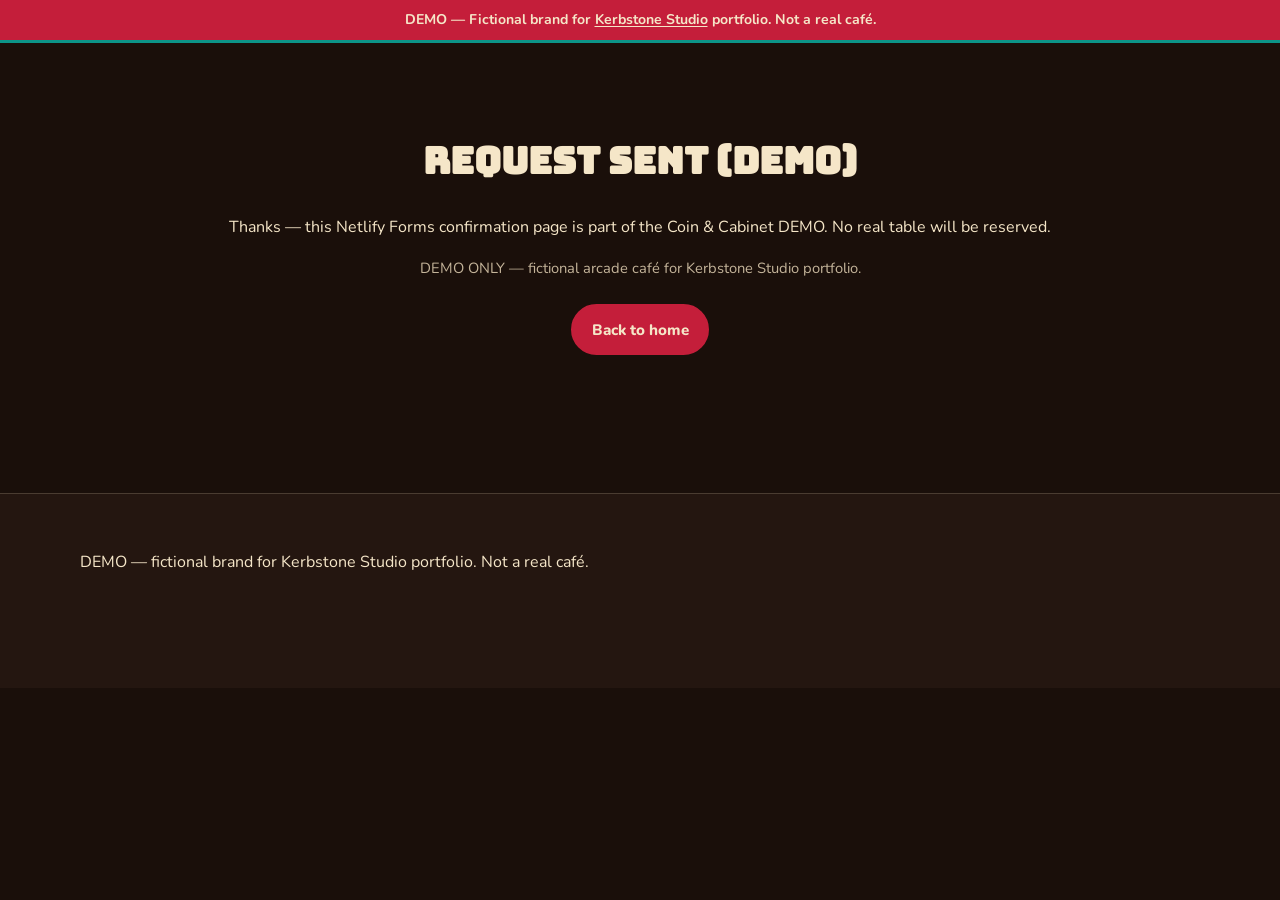
==== thanks.html @ 10a11011 "Initial DEMO Spark: coin-cabinet (fictional game site) Kerbstone Studio portfolio DEMO ONLY — not a " ====
<!DOCTYPE html>
<html lang="en-GB">
<head>
  <meta charset="UTF-8" />
  <meta name="viewport" content="width=device-width, initial-scale=1" />
  <meta name="robots" content="noindex, nofollow" />
  <meta name="description" content="DEMO — Coin &amp; Cabinet booking confirmation. Not a real venue." />
  <title>Thanks — Coin &amp; Cabinet DEMO</title>
  <link rel="preconnect" href="https://fonts.googleapis.com" />
  <link rel="preconnect" href="https://fonts.gstatic.com" crossorigin />
  <link href="https://fonts.googleapis.com/css2?family=Bungee&family=Nunito:wght@400;600;700;800&display=swap" rel="stylesheet" />
  <link rel="stylesheet" href="styles.css" />
</head>
<body>
  <div class="demo-banner" role="status"><strong>DEMO</strong> — Fictional brand for <em>Kerbstone Studio</em> portfolio. Not a real café.</div>
  <main class="thanks wrap">
    <h1>Request sent (demo)</h1>
    <p>Thanks — this Netlify Forms confirmation page is part of the Coin &amp; Cabinet DEMO. No real table will be reserved.</p>
    <p class="demo-note">DEMO ONLY — fictional arcade café for Kerbstone Studio portfolio.</p>
    <p style="margin-top:1.5rem"><a class="btn btn-accent" href="/">Back to home</a></p>
  </main>
  <footer class="site-footer"><div class="wrap"><p>DEMO — fictional brand for Kerbstone Studio portfolio. Not a real café.</p></div></footer>
</body>
</html>
---- styles.css ----
/* Coin & Cabinet DEMO — Kerbstone Studio Spark · cream / cherry / teal */
:root {
  --bg: #1a0f0a; --bg2: #241610; --surface: #2e1c14; --surface2: #3a2418;
  --cream: #f5e6c8; --text: #f5e6c8; --muted: #c4b49a;
  --cherry: #c41e3a; --cherry2: #e63950; --teal: #0d9488; --teal2: #14b8a6; --amber: #f5a623;
  --accent: var(--cherry); --accent2: var(--cherry2); --accent-ink: #f5e6c8;
  --line: rgba(245,230,200,.18); --card: rgba(46,28,20,.92); --glow: rgba(196,30,58,.4);
  --mesh1: #2a1810; --mesh2: #1f1210;
  --display: 'Bungee', system-ui, sans-serif; --body: 'Nunito', system-ui, sans-serif;
  --radius: 16px; --radius-sm: 10px; --wrap: 1120px; --header-h: 72px;
  --ease: cubic-bezier(.22,1,.36,1);
}
*,*::before,*::after{box-sizing:border-box}
html{scroll-behavior:smooth}
@media (prefers-reduced-motion:reduce){
  html{scroll-behavior:auto}
  *,*::before,*::after{animation-duration:.01ms!important;animation-iteration-count:1!important;transition-duration:.01ms!important}
  .reveal{opacity:1!important;transform:none!important}
}
body{margin:0;font-family:var(--body);color:var(--text);background:var(--bg);line-height:1.6;-webkit-font-smoothing:antialiased;padding-bottom:72px}
img,svg{max-width:100%;display:block}
a{color:var(--teal2);text-underline-offset:3px}
a:hover{color:var(--amber)}
.wrap{width:min(100% - 2rem,var(--wrap));margin-inline:auto}
.narrow{width:min(100% - 2rem,720px)}
.skip-link{position:absolute;left:-999px;top:0;background:var(--cherry);color:var(--cream);padding:.75rem 1rem;z-index:1000;border-radius:0 0 var(--radius-sm) 0;font-weight:800}
.skip-link:focus{left:0}
.demo-banner{background:var(--cherry);color:var(--cream);text-align:center;padding:.55rem 1rem;font-size:.88rem;font-weight:700;position:sticky;top:0;z-index:60;border-bottom:3px solid var(--teal)}
.demo-banner em{font-style:normal;text-decoration:underline;text-underline-offset:2px}
.demo-note{color:var(--muted);font-size:.92rem}
.demo-pill{display:inline-block;font-size:.72rem;font-weight:800;letter-spacing:.04em;text-transform:uppercase;padding:.2rem .55rem;border-radius:999px;background:rgba(13,148,136,.2);color:var(--teal2);border:1px solid rgba(13,148,136,.45)}
.site-header{position:sticky;top:0;z-index:50;backdrop-filter:blur(14px);background:color-mix(in srgb,var(--bg) 84%,transparent);border-bottom:1px solid var(--line);transition:box-shadow .3s var(--ease)}
.site-header.is-scrolled{box-shadow:0 8px 30px rgba(0,0,0,.35)}
.header-inner{display:flex;align-items:center;gap:1rem;min-height:var(--header-h)}
.logo{display:flex;align-items:center;gap:.75rem;text-decoration:none;color:var(--text)}
.logo-name{display:block;font-family:var(--display);font-size:1rem;letter-spacing:.02em;line-height:1.15;color:var(--cream)}
.logo-tag{display:block;font-size:.72rem;color:var(--muted);font-weight:700}
.nav{display:flex;gap:1.1rem;margin-left:auto;align-items:center}
.nav a{color:var(--muted);text-decoration:none;font-weight:700;font-size:.92rem;padding:.35rem 0;border-bottom:2px solid transparent;transition:color .2s,border-color .2s}
.nav a:hover,.nav a:focus-visible{color:var(--cream);border-bottom-color:var(--teal)}
.nav-toggle{display:none;margin-left:auto;background:var(--surface2);border:1px solid var(--line);color:var(--text);width:44px;height:44px;border-radius:var(--radius-sm);cursor:pointer;align-items:center;justify-content:center}
.nav-toggle:focus-visible{outline:2px solid var(--teal);outline-offset:2px}
.nav-toggle-bars{display:flex;flex-direction:column;gap:5px;width:18px}
.nav-toggle-bars span{display:block;height:2px;background:var(--cream);border-radius:2px;transition:transform .25s var(--ease),opacity .2s}
.nav-toggle[aria-expanded="true"] .nav-toggle-bars span:nth-child(1){transform:translateY(7px) rotate(45deg)}
.nav-toggle[aria-expanded="true"] .nav-toggle-bars span:nth-child(2){opacity:0}
.nav-toggle[aria-expanded="true"] .nav-toggle-bars span:nth-child(3){transform:translateY(-7px) rotate(-45deg)}
.header-cta{flex-shrink:0}
.btn{display:inline-flex;align-items:center;justify-content:center;gap:.5rem;font-family:var(--body);font-weight:800;font-size:.95rem;text-decoration:none;padding:.7rem 1.15rem;border-radius:999px;border:2px solid transparent;cursor:pointer;transition:transform .2s var(--ease),box-shadow .2s,background .2s,color .2s,border-color .2s}
.btn:focus-visible{outline:2px solid var(--teal2);outline-offset:3px}
.btn:hover{transform:translateY(-1px)}
.btn-accent{background:var(--cherry);color:var(--cream);box-shadow:0 0 0 0 var(--glow);border-color:var(--cherry)}
.btn-accent:hover{box-shadow:0 8px 28px var(--glow);background:var(--cherry2)}
.btn-ghost{background:transparent;color:var(--cream);border-color:var(--line)}
.btn-ghost:hover{border-color:var(--teal);color:var(--teal2)}
.btn-block{width:100%}
.btn-lg{padding:.9rem 1.4rem;font-size:1rem}
.hero{position:relative;overflow:hidden;padding:clamp(2.5rem,6vw,5rem) 0 clamp(3rem,7vw,5.5rem);background:radial-gradient(ellipse 80% 60% at 85% 15%,rgba(13,148,136,.28),transparent 55%),radial-gradient(ellipse 60% 50% at 10% 80%,rgba(196,30,58,.22),transparent 50%),linear-gradient(160deg,var(--bg) 0%,var(--mesh1) 45%,var(--bg2) 100%)}
.hero::before{content:"";position:absolute;inset:0;pointer-events:none;opacity:.35;background-image:radial-gradient(circle at 1px 1px,var(--line) 1px,transparent 0);background-size:28px 28px;mask-image:linear-gradient(180deg,#000,transparent 85%)}
.hero-grid{position:relative;display:grid;gap:2.5rem;align-items:center;grid-template-columns:1.1fr .9fr}
.eyebrow{display:inline-flex;align-items:center;gap:.5rem;font-size:.8rem;font-weight:800;letter-spacing:.08em;text-transform:uppercase;color:var(--teal2);margin:0 0 .75rem}
.hero h1{font-family:var(--display);font-size:clamp(2rem,5vw,3.2rem);line-height:1.1;letter-spacing:.01em;margin:0 0 .5rem;color:var(--cream)}
.tagline{font-family:var(--display);font-size:clamp(1.1rem,2.5vw,1.45rem);color:var(--cherry2);margin:0 0 1rem;letter-spacing:.02em}
.lede{font-size:1.1rem;color:var(--muted);margin:0 0 1.5rem;max-width:44ch}
.hero-actions{display:flex;flex-wrap:wrap;gap:.75rem;margin-bottom:1.5rem}
.hero-points{list-style:none;padding:0;margin:0;display:grid;gap:.55rem}
.hero-points li{display:flex;align-items:center;gap:.6rem;font-weight:700;font-size:.95rem}
.hero-points li::before{content:"";width:10px;height:10px;border-radius:50%;background:var(--teal);box-shadow:0 0 12px rgba(13,148,136,.55);flex-shrink:0}
.hero-visual{position:relative}
.hero-scene{width:100%;height:auto;filter:drop-shadow(0 20px 40px rgba(0,0,0,.4))}
.hero-card{margin-top:-1rem;background:var(--card);border:1px solid var(--line);border-radius:var(--radius);padding:1.35rem 1.4rem;box-shadow:0 20px 50px rgba(0,0,0,.3);backdrop-filter:blur(10px);border-top:3px solid var(--teal)}
.card-label{font-size:.72rem;font-weight:800;letter-spacing:.08em;text-transform:uppercase;color:var(--teal2);margin:0 0 .4rem}
.hero-card h2{font-family:var(--display);font-size:1.2rem;margin:0 0 .5rem;color:var(--cream)}
.hero-card p{color:var(--muted);margin:0 0 1rem;font-size:.95rem}
.card-note{margin-top:.85rem!important;font-size:.8rem!important}
.metrics{border-block:1px solid var(--line);background:linear-gradient(90deg,var(--bg2),var(--surface),var(--bg2));padding:1.25rem 0}
.metrics-grid{display:grid;grid-template-columns:repeat(4,1fr);gap:1rem;text-align:center}
.metric strong{display:block;font-family:var(--display);font-size:clamp(1.2rem,3vw,1.7rem);color:var(--amber);line-height:1.15}
.metric span{font-size:.82rem;color:var(--muted);font-weight:700}
.section{padding:clamp(3rem,7vw,5rem) 0}
.section-alt{background:linear-gradient(180deg,var(--bg2),var(--bg))}
.section-head{margin-bottom:2rem;max-width:42rem}
.section-head h2{font-family:var(--display);font-size:clamp(1.5rem,3.5vw,2.15rem);margin:0 0 .6rem;letter-spacing:.01em;line-height:1.2;color:var(--cream)}
.section-head p{color:var(--muted);margin:0}
.card-grid{display:grid;grid-template-columns:repeat(2,1fr);gap:1.15rem}
.service-card{background:var(--card);border:1px solid var(--line);border-radius:var(--radius);padding:1.35rem;transition:transform .25s var(--ease),border-color .25s,box-shadow .25s}
.service-card:hover{transform:translateY(-4px);border-color:var(--teal);box-shadow:0 16px 40px rgba(0,0,0,.25)}
.service-card .icon{width:52px;height:52px;border-radius:14px;display:grid;place-items:center;background:color-mix(in srgb,var(--teal) 16%,var(--surface2));color:var(--cream);margin-bottom:1rem}
.service-card h3{font-family:var(--display);font-size:1.1rem;margin:0 0 .45rem;color:var(--cream)}
.service-card p{margin:0;color:var(--muted);font-size:.95rem}
.hours-grid{display:grid;grid-template-columns:.9fr 1.1fr;gap:2rem;align-items:start}
.hours-list{margin:1.25rem 0 0;padding:0;display:grid;gap:.65rem}
.hours-list>div{display:flex;justify-content:space-between;gap:1rem;padding:.75rem 1rem;background:var(--card);border:1px solid var(--line);border-radius:var(--radius-sm);border-left:3px solid var(--cherry)}
.hours-list dt{font-weight:800;margin:0}
.hours-list dd{margin:0;color:var(--teal2);font-weight:700}
.events-strip{background:var(--card);border:1px solid var(--line);border-radius:var(--radius);padding:1.35rem;border-top:3px solid var(--amber)}
.event-list{list-style:none;margin:.85rem 0 0;padding:0;display:grid;gap:.85rem}
.event-list li{display:grid;gap:.2rem;padding:.85rem 1rem;background:var(--surface);border-radius:var(--radius-sm);border:1px solid var(--line)}
.event-date{font-size:.72rem;font-weight:800;letter-spacing:.06em;text-transform:uppercase;color:var(--amber)}
.event-list strong{color:var(--cream);font-size:1rem}
.event-list span:last-child{color:var(--muted);font-size:.9rem}
.menu-grid{display:grid;grid-template-columns:1fr 1fr;gap:1.15rem}
.menu-card{background:var(--card);border:1px solid var(--line);border-radius:var(--radius);padding:1.35rem;border-top:3px solid var(--cherry)}
.menu-card h3{font-family:var(--display);font-size:1.15rem;margin:0 0 1rem;color:var(--cream)}
.menu-items{list-style:none;margin:0;padding:0;display:grid;gap:.7rem}
.menu-items li{display:flex;justify-content:space-between;gap:1rem;align-items:baseline;padding-bottom:.65rem;border-bottom:1px dashed var(--line);font-weight:700}
.menu-items li:last-child{border-bottom:0;padding-bottom:0}
.price{color:var(--teal2);font-weight:800;white-space:nowrap}
.find-grid{display:grid;grid-template-columns:1fr 1.05fr;gap:2rem;align-items:start}
.find-address{font-style:normal;margin-top:1.25rem;padding:1.15rem 1.25rem;background:var(--card);border:1px solid var(--line);border-radius:var(--radius);border-left:3px solid var(--teal);line-height:1.7}
.map-card{border-radius:var(--radius);overflow:hidden;border:1px solid var(--line);box-shadow:0 16px 40px rgba(0,0,0,.25)}
.map-svg{width:100%;height:auto}
.faq-list{display:grid;gap:.65rem}
.faq-list details{background:var(--card);border:1px solid var(--line);border-radius:var(--radius-sm);padding:0;overflow:hidden}
.faq-list summary{cursor:pointer;list-style:none;font-weight:800;padding:1rem 1.15rem;display:flex;justify-content:space-between;align-items:center;gap:1rem}
.faq-list summary::-webkit-details-marker{display:none}
.faq-list summary::after{content:"+";font-family:var(--display);font-size:1.25rem;color:var(--cherry2);line-height:1}
.faq-list details[open] summary::after{content:"–"}
.faq-list details p{margin:0;padding:0 1.15rem 1.1rem;color:var(--muted)}
.faq-list summary:focus-visible{outline:2px solid var(--teal);outline-offset:-2px}
.contact-grid{display:grid;grid-template-columns:1fr 1.05fr;gap:2rem;align-items:start}
form{display:grid;gap:.85rem;background:var(--card);border:1px solid var(--line);border-radius:var(--radius);padding:1.4rem;border-top:3px solid var(--cherry)}
label{display:grid;gap:.35rem;font-weight:700;font-size:.9rem}
input,select,textarea{font:inherit;color:var(--cream);background:var(--bg);border:1px solid var(--line);border-radius:var(--radius-sm);padding:.7rem .85rem;width:100%}
input:focus-visible,select:focus-visible,textarea:focus-visible{outline:2px solid var(--teal);outline-offset:1px;border-color:var(--teal)}
select option{background:var(--bg);color:var(--cream)}
.honeypot{position:absolute;left:-10000px;height:0;overflow:hidden}
.form-note{margin:0;font-size:.8rem;color:var(--muted)}
.site-footer{border-top:1px solid var(--line);padding:2.5rem 0 6rem;background:var(--bg2)}
.footer-inner{display:grid;grid-template-columns:1.4fr 1fr 1fr;gap:1.5rem;color:var(--muted);font-size:.92rem}
.footer-inner strong{color:var(--cream);font-family:var(--display);font-size:1rem}
.footer-inner p{margin:.35rem 0}
.mobile-call{position:fixed;bottom:0;left:0;right:0;z-index:70;display:none;padding:.65rem .85rem calc(.65rem + env(safe-area-inset-bottom));background:color-mix(in srgb,var(--bg) 90%,transparent);backdrop-filter:blur(12px);border-top:1px solid var(--line);gap:.65rem}
.mobile-call .btn{flex:1}
.reveal{opacity:0;transform:translateY(18px);transition:opacity .7s var(--ease),transform .7s var(--ease)}
.reveal.is-in{opacity:1;transform:none}
.thanks{padding:4rem 0;text-align:center;min-height:50vh}
.thanks h1{font-family:var(--display);font-size:clamp(1.6rem,4vw,2.3rem);color:var(--cream)}
@media (max-width:900px){
  .hero-grid,.hours-grid,.find-grid,.contact-grid{grid-template-columns:1fr}
  .menu-grid{grid-template-columns:1fr}
  .metrics-grid{grid-template-columns:1fr 1fr}
  .footer-inner{grid-template-columns:1fr}
  .header-cta{display:none}
  .nav-toggle{display:inline-flex}
  .nav{position:fixed;inset:calc(var(--header-h) + 2.2rem) .75rem auto;display:none;flex-direction:column;align-items:stretch;gap:0;margin:0;background:var(--surface);border:1px solid var(--line);border-radius:var(--radius);padding:.5rem;box-shadow:0 20px 50px rgba(0,0,0,.4);z-index:55}
  .nav.is-open{display:flex}
  .nav a{padding:.85rem 1rem;border-bottom:0;border-radius:var(--radius-sm)}
  .nav a:hover{background:var(--surface2)}
  .mobile-call{display:flex}
}
@media (max-width:560px){
  .card-grid{grid-template-columns:1fr}
  .hero h1{max-width:none}
}
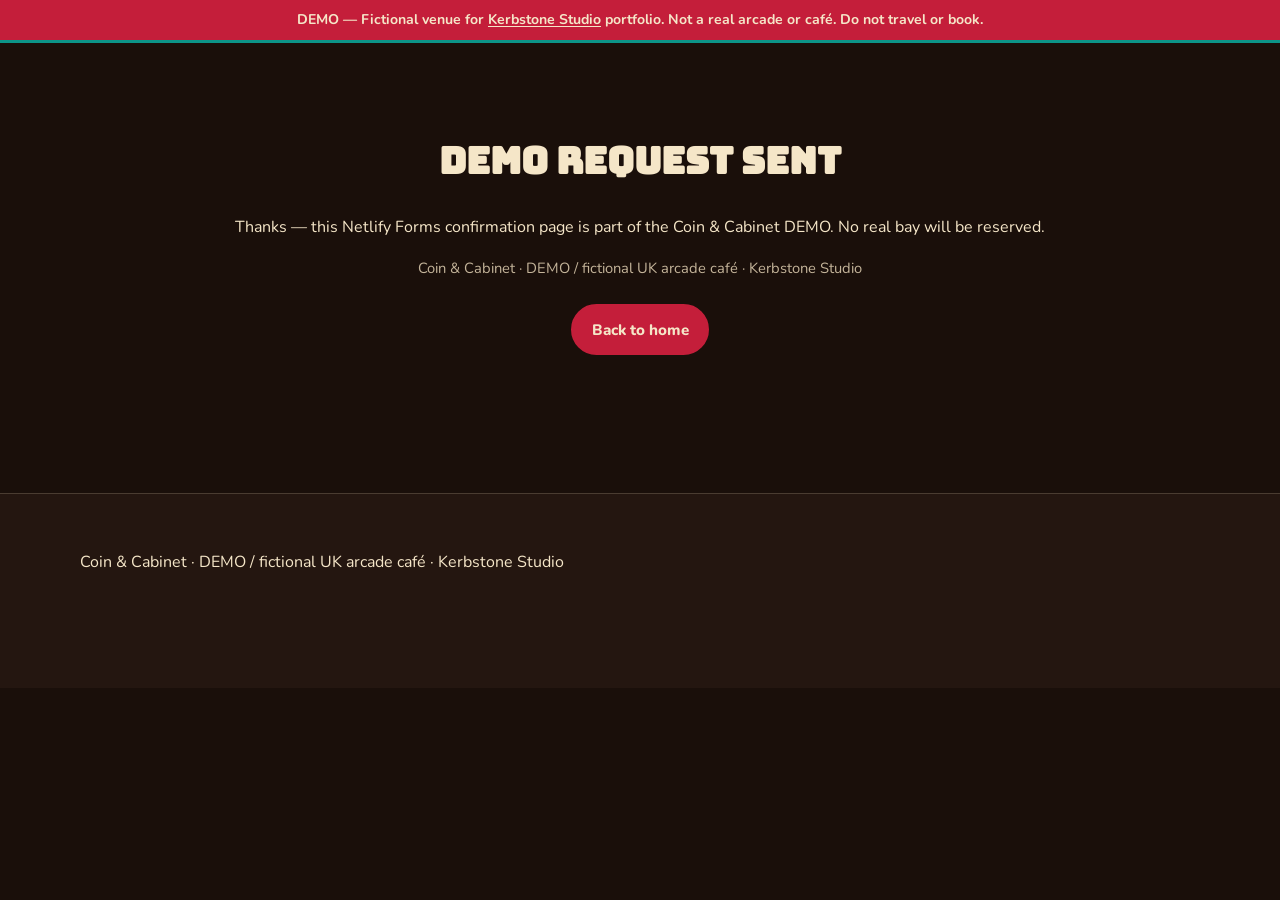
==== commit 49f53e2e: "Complete brief: team/factions/specs polish (DEMO ONLY)" ====
--- a/thanks.html
+++ b/thanks.html
@@ -12,13 +12,13 @@
   <link rel="stylesheet" href="styles.css" />
 </head>
 <body>
-  <div class="demo-banner" role="status"><strong>DEMO</strong> — Fictional brand for <em>Kerbstone Studio</em> portfolio. Not a real café.</div>
+  <div class="demo-banner" role="status"><strong>DEMO</strong> — Fictional venue for <em>Kerbstone Studio</em> portfolio. Not a real arcade or café. Do not travel or book.</div>
   <main class="thanks wrap">
-    <h1>Request sent (demo)</h1>
-    <p>Thanks — this Netlify Forms confirmation page is part of the Coin &amp; Cabinet DEMO. No real table will be reserved.</p>
-    <p class="demo-note">DEMO ONLY — fictional arcade café for Kerbstone Studio portfolio.</p>
+    <h1>DEMO request sent</h1>
+    <p>Thanks — this Netlify Forms confirmation page is part of the Coin &amp; Cabinet DEMO. No real bay will be reserved.</p>
+    <p class="demo-note">Coin &amp; Cabinet · DEMO / fictional UK arcade café · Kerbstone Studio</p>
     <p style="margin-top:1.5rem"><a class="btn btn-accent" href="/">Back to home</a></p>
   </main>
-  <footer class="site-footer"><div class="wrap"><p>DEMO — fictional brand for Kerbstone Studio portfolio. Not a real café.</p></div></footer>
+  <footer class="site-footer"><div class="wrap"><p>Coin &amp; Cabinet · DEMO / fictional UK arcade café · Kerbstone Studio</p></div></footer>
 </body>
 </html>
